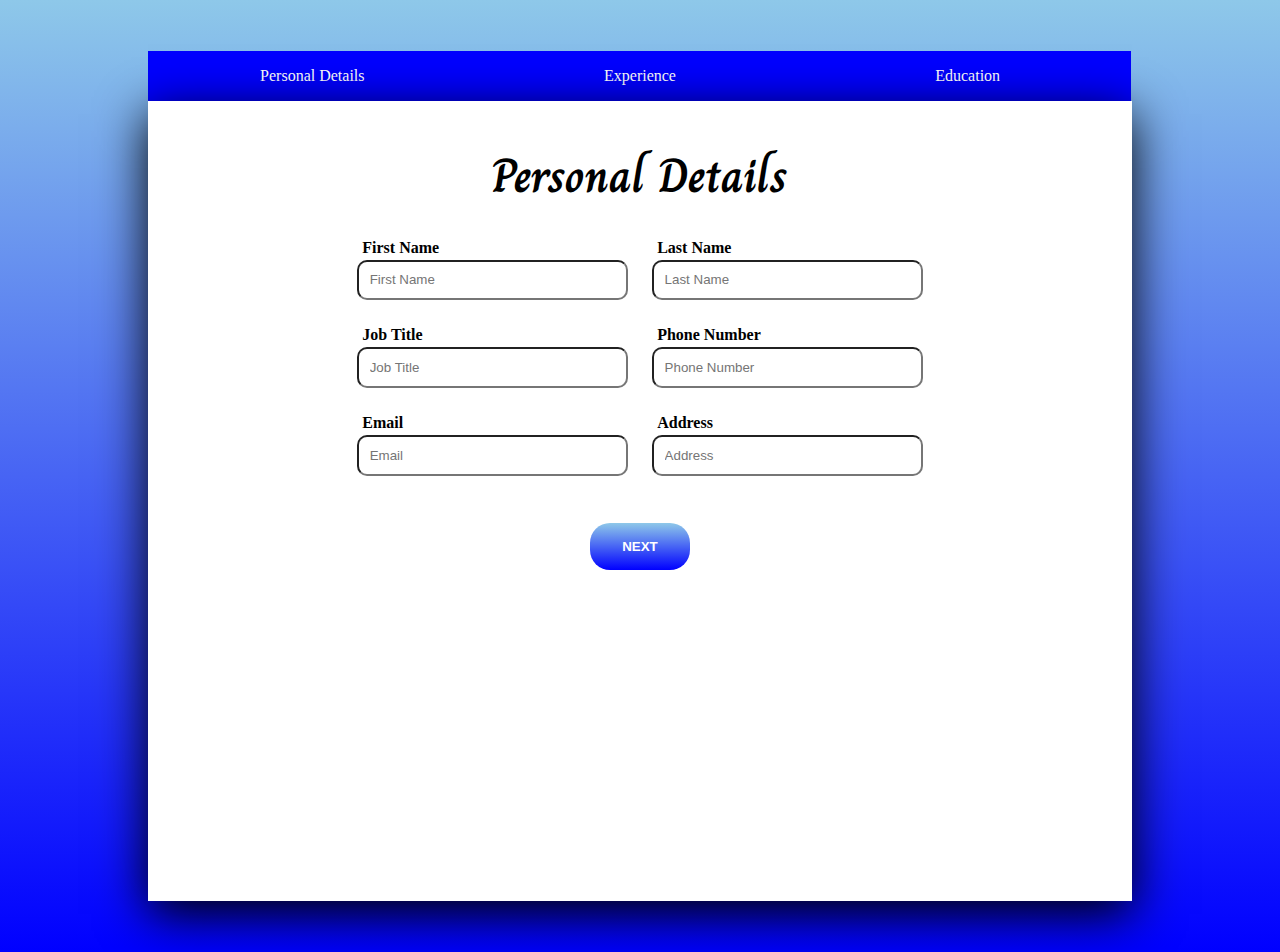
==== index.html @ 41b13d01 "files added" ====
<!DOCTYPE html>
<html lang="en">

<head>
    <meta charset="UTF-8">
    <meta name="viewport" content="width=device-width, initial-scale=1.0">
    <title>Resume Builder</title>

    <link href="https://cdn.jsdelivr.net/npm/bootstrap@5.0.2/dist/css/bootstrap.min.css" rel="stylesheet"
        integrity="sha384-EVSTQN3/azprG1Anm3QDgpJLIm9Nao0Yz1ztcQTwFspd3yD65VohhpuuCOmLASjC" crossorigin="anonymous">

    <link rel="stylesheet" href="./css/style.css">


</head>

<body>
    <div class="containers">
        <div class="loaderContainer">
            <div class="loader" id="personalDetailHeading">
                <div class="loaderItems">Personal Details</div>
            </div>

            <div class="loader" id="experienceDetailHeading">
                <div class="loaderItems">Experience</div>
            </div>

            <div class="loader" id="educationDetailHeading">
                <div class="loaderItems">Education</div>
            </div>

        </div>

        <div class="formContainer">

            <form action="#" id="personalDetailForm">

                <p>Personal Details</p>

                <div>
                    <div class="inputFields">
                        <label for="firstName">First Name</label>
                        <input type="text" placeholder="First Name" id="firstName" name="First Name"
                            onkeypress="validatePersonalForm(event)" />
                        <p id="invalidFirstName" style="color: red;"></p>
                    </div>
                    <div class="inputFields">
                        <label for="lastName">Last Name</label>
                        <input type="text" placeholder="Last Name" id="lastName" name="Last Name"
                            onkeypress="validatePersonalForm(event)" />
                        <p id="invalidLastName" style="color: red;"></p>
                    </div>
                </div>

                <div>

                    <div class="inputFields">
                        <label for="jobTitle">Job Title</label>
                        <input type="text" placeholder="Job Title" id="jobTitle" name="Job Title"
                            onkeypress="validatePersonalForm(event)" />
                        <p id="invalidJobTitle" style="color: red;"></p>
                    </div>

                    <div class="inputFields">
                        <label for="address">Phone Number</label>
                        <input type="text" placeholder="Phone Number" id="phoneNumber" name="Phone"
                            onkeypress="validatePersonalForm(event)" />
                        <p id="invalidphoneNumber" style="color: red;"></p>
                    </div>
                </div>

                <div>

                    <div class="inputFields">
                        <label for="email">Email</label>
                        <input type="text" placeholder="Email" id="email" name="Email"
                            onkeypress="validatePersonalForm(event)" />
                        <p id="invalidEmail" style="color: red;"></p>
                    </div>

                    <div class="inputFields">
                        <label for="address">Address</label>
                        <input type="text" placeholder="Address" id="address" name="Address"
                            onkeypress="validatePersonalForm(event)" />
                        <p id="invalidAddress" style="color: red;"></p>
                    </div>
                </div>

                <div>

                </div>

                <div class="firstButtonContainer">
                    <button id="firstNextBtn" class="button" type="submit">Next</button>

                </div>
            </form>


            <form action="#" id="experienceDetailForm">

                <p>Experience</p>
                <div class="name">
                    <div class="inputFields">

                        <label for="companyName">Company Name</label>
                        <input type="text" placeholder="Company Name" id="companyName" name="companyName"
                            onkeypress="validateExperienceForm(event)" />
                        <p id="invalidCompanyName" style="color: red;"></p>

                    </div>
                    <div class="inputFields">

                        <label for="title">Title</label>
                        <input type="text" placeholder="title" id="title" name="title"
                            onkeypress="validateExperienceForm(event)" />
                        <p id="invalidTitle" style="color: red;"></p>

                    </div>
                </div>

                <div>
                    <div class="inputFields">

                        <label for="city">City</label>
                        <input type="text" placeholder="City" id="city" name="city"
                            onkeypress="validateExperienceForm(event)" />
                        <p id="invalidCity" style="color: red;"></p>

                    </div>
                    <div class="inputFields">

                        <label for="title">Country</label>
                        <input type="text" placeholder="Country" id="country" name="country"
                            onkeypress="validateExperienceForm(event)" />
                        <p id="invalidCountry" style="color: red;"></p>

                    </div>
                </div>

                <div class="secondContainer">

                    <div class="inputFields">
                        <label for="startDate">Start Date</label>
                        <input type="date" id="startDate" name="startDate" />
                    </div>


                    <div class="inputFields">
                        <label for="endDate">End Date</label>
                        <input type="date" id="endDate" name="endDate" />
                    </div>
                </div>

                <div class="descriptionField">
                    <label for="jobDescription">Job Description</label>
                    <textarea name="Job Description" id="jobDescription" rows="1"></textarea>
                    <p id="invalidJobDescription" style="color: red;"></p>
                </div>

                <div class="buttonContainer">
                    <button id="experienceBackBtn" class="button">Back</button>
                    <button id="experienceNextBtn" class="button"
                        onclick="saveFormData(experienceDetailForm)">Next</button>
                </div>

            </form>


            <form action="#" id="educationDetailForm">
                <p>Education</p>
                <div class="name">
                    <div class="inputFields">
                        <label for="highestDegree">Highest Degree</label>
                        <input type="text" placeholder="Highest Degree" id="highestDegree" name="highestDegree" />
                    </div>
                    <div class="inputFields">
                        <label for="universityName">University Name</label>
                        <input type="text" placeholder="University Name" id="universityName" name="universityName" />
                    </div>
                </div>

                <div class="secondContainer">

                    <div class="inputFields">
                        <label for="session">Session</label>
                        <input type="text" placeholder="Session" id="session" name="session" />
                    </div>


                    <div class="inputFields">
                        <label for="score">Score</label>
                        <input type="text" placeholder="Score" id="score" name="score" />
                    </div>
                </div>

                <div class="name">
                    <div class="inputFields">
                        <label for="schoolBoard">School Board</label>

                        <select class="dropdownMenu" id="schoolBoard" name="schoolBoard">

                            <option value="">Select</option>
                            <option value="option1">CBSE</option>
                            <option value="option2">ICSE</option>

                        </select>

                    </div>

                    <div class="inputFields">
                        <label for="schoolName">School Name</label>
                        <input type="text" placeholder="School Name" id="schoolName" name="schoolName" />
                    </div>
                </div>

                <div class="secondContainer">

                    <div class="inputFields">
                        <label for="session">Session</label>
                        <input type="text" placeholder="Session" id="session" name="schoolSession" />
                    </div>


                    <div class="inputFields">
                        <label for="score">Score</label>
                        <input type="text" placeholder="Score" id="score" name="schoolScore" />
                    </div>
                </div>


                <div class="buttonContainer">
                    <button id="educationBackBtn" class="button">Back</button>
                    <button id="educationNextBtn" class="button">Save</button>
                </div>

            </form>


        </div>


        <script src="resumeScript.js"></script>

        <script src="https://cdn.jsdelivr.net/npm/bootstrap@5.0.2/dist/js/bootstrap.bundle.min.js"
            integrity="sha384-MrcW6ZMFYlzcLA8Nl+NtUVF0sA7MsXsP1UyJoMp4YLEuNSfAP+JcXn/tWtIaxVXM"
            crossorigin="anonymous"></script>
</body>

</html>
---- css/style.css ----
@import url('https://fonts.googleapis.com/css2?family=Charm:wght@400;700&display=swap');

* {
    margin: 0;
    padding: 0;
    box-sizing: border-box;
}

body {
    background: linear-gradient(to top, blue,rgb(142, 200, 233));
}
button {
    padding: 3% 5%;
    cursor: pointer;
    border-radius: 20px;
    border: none;
}
.containers, .loaderContainer, .inputFields, form>div, .descriptionField {
    display: flex;
}

.inputFields, .descriptionField{
    flex-direction: column;
    padding: 2%;
    width: 50%;   
}
.inputFields > label, .descriptionField > label {
    padding: 1% 2%;
    font-weight: bold;
}
.descriptionField > textarea, .descriptionField {
    width: 100%;
    resize: none;
}

.containers {
    padding: 4% 2%;
    flex-direction: column;
    align-items: center;
    border-radius: 20px;
}

.formContainer {
    border: none;
    padding: 2% 6%;
    width: 80%;
    margin: auto;
    height: 800px;
    position: relative;
    display: flex;
    justify-content: center;
    overflow: hidden;
    background-color: white;
    box-shadow: 0px 13px 47px 0px black;
}

.loader {
    width: 33.333%;
    display: flex;
    align-items: center;
    justify-content: center;    
    background-color: blue;
    color: white;
    transition: 0.5s ease-in-out;
    
}
.loaderContainer {
    position: relative;
    height: 50px;
    width: 80%;
    overflow: hidden;
}
form > p {
    text-align: center;
    font-size: 3em;
    font-weight: bold;
    padding: 2%;
    font-family: "Charm";
}

form input, form textarea, .dropdownMenu{
    padding: 4%;
    background-color: transparent;
    border-radius: 10px;
}

.formContainer > form {
    position: absolute;
    width: 60%;
    transition: 2s;
}

#experienceDetailForm, #educationDetailForm, #skillDetailForm, #messageContainer {  
    position: absolute;
    right: -620px;
}


form > div {
    justify-content: space-between;
}

.buttonContainer, .firstButtonContainer {    
    width: 50%;
    margin: 6% auto;
}

.firstButtonContainer {
    justify-content: center;
}

.button {
    background: linear-gradient(to top, blue,rgb(142, 200, 233));
    color: white;
    padding: 1rem 2rem;
    text-transform: uppercase;
    font-weight: bold;
}

/* for resume page */

.resumeContainer {
    display: flex;
    width: 70%;
    height: 1000px;
    border: 1px solid red;
    background-color: white;
    margin: 2% auto;
}
.left {
    width: 35%;
    border: 2px solid blue;
    background-color: red;
}
.right {
    width: 65%;
    border: 2px solid blue;
}
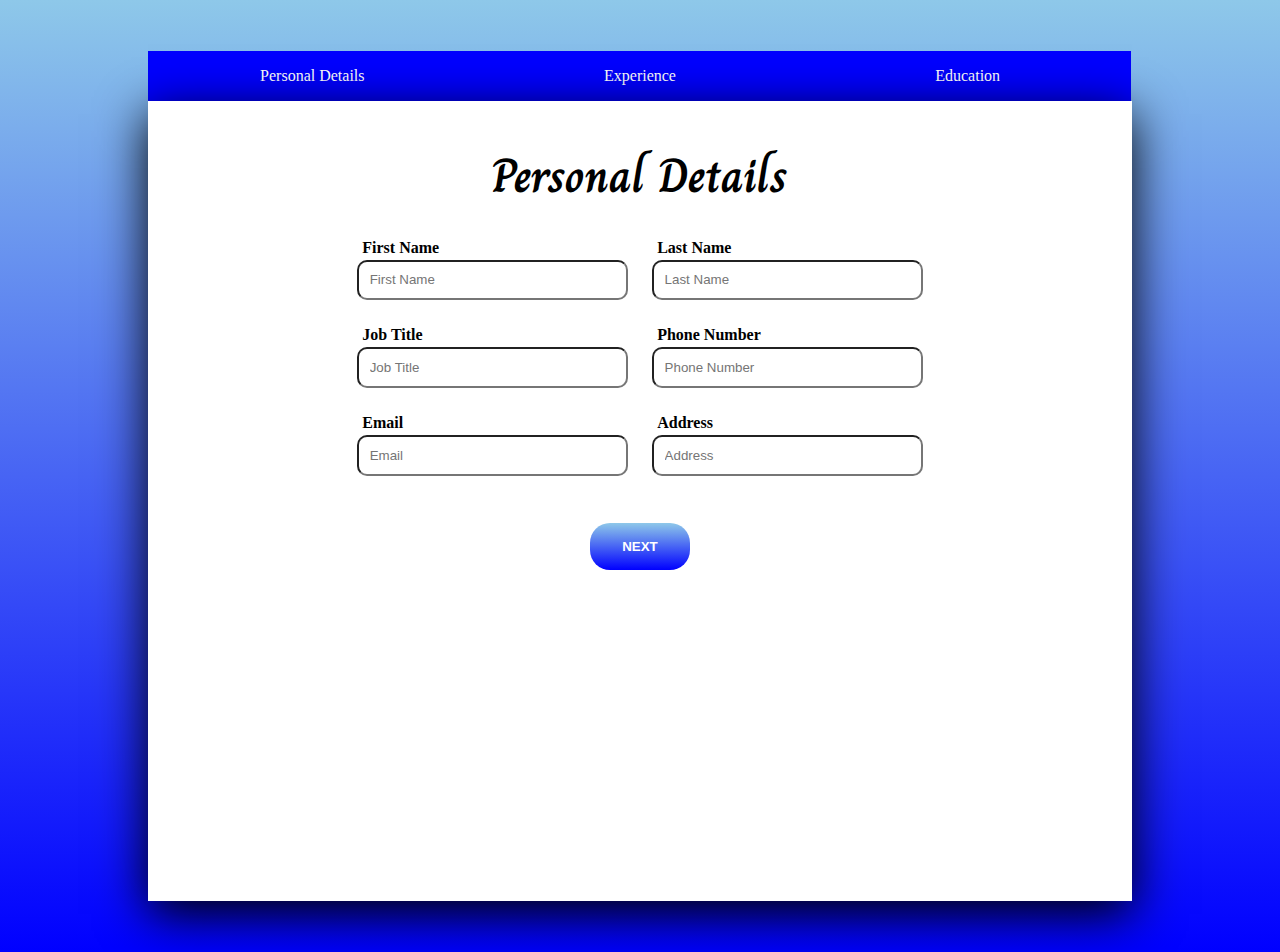
==== commit 5f89ed98: "validations added" ====
--- a/index.html
+++ b/index.html
@@ -10,8 +10,7 @@
         integrity="sha384-EVSTQN3/azprG1Anm3QDgpJLIm9Nao0Yz1ztcQTwFspd3yD65VohhpuuCOmLASjC" crossorigin="anonymous">
 
     <link rel="stylesheet" href="./css/style.css">
-
-
+    
 </head>
 
 <body>
@@ -33,21 +32,21 @@
 
         <div class="formContainer">
 
-            <form action="#" id="personalDetailForm">
-
-                <p>Personal Details</p>
+            <form action="#" id="personalDetailForm" class="formStep">
+
+                <h1>Personal Details</h1>
 
                 <div>
                     <div class="inputFields">
                         <label for="firstName">First Name</label>
                         <input type="text" placeholder="First Name" id="firstName" name="First Name"
-                            onkeypress="validatePersonalForm(event)" />
+                            onkeydown="validatePersonalForm(event)" />
                         <p id="invalidFirstName" style="color: red;"></p>
                     </div>
                     <div class="inputFields">
                         <label for="lastName">Last Name</label>
                         <input type="text" placeholder="Last Name" id="lastName" name="Last Name"
-                            onkeypress="validatePersonalForm(event)" />
+                            onkeydown="validatePersonalForm(event)" />
                         <p id="invalidLastName" style="color: red;"></p>
                     </div>
                 </div>
@@ -57,15 +56,15 @@
                     <div class="inputFields">
                         <label for="jobTitle">Job Title</label>
                         <input type="text" placeholder="Job Title" id="jobTitle" name="Job Title"
-                            onkeypress="validatePersonalForm(event)" />
+                            onkeydown="validatePersonalForm(event)" />
                         <p id="invalidJobTitle" style="color: red;"></p>
                     </div>
 
                     <div class="inputFields">
                         <label for="address">Phone Number</label>
-                        <input type="text" placeholder="Phone Number" id="phoneNumber" name="Phone"
-                            onkeypress="validatePersonalForm(event)" />
-                        <p id="invalidphoneNumber" style="color: red;"></p>
+                        <input type="text" placeholder="Phone Number" minlength="10" id="phoneNumber" name="Phone"
+                            onkeydown="validatePersonalForm(event)" />
+                        <p id="invalidPhoneNumber" style="color: red;"></p>
                     </div>
                 </div>
 
@@ -80,8 +79,7 @@
 
                     <div class="inputFields">
                         <label for="address">Address</label>
-                        <input type="text" placeholder="Address" id="address" name="Address"
-                            onkeypress="validatePersonalForm(event)" />
+                        <input type="text" placeholder="Address" id="address" name="Address"  onkeydown="validatePersonalForm(event)"/>
                         <p id="invalidAddress" style="color: red;"></p>
                     </div>
                 </div>
@@ -91,29 +89,28 @@
                 </div>
 
                 <div class="firstButtonContainer">
-                    <button id="firstNextBtn" class="button" type="submit">Next</button>
+                    <button id="firstNextBtn" class="button" type="submit" disabled>Next</button>
 
                 </div>
             </form>
 
-
-            <form action="#" id="experienceDetailForm">
-
-                <p>Experience</p>
+            <form action="#" id="experienceDetailForm" class="formStep">
+
+                <h1>Experience</h1>
                 <div class="name">
                     <div class="inputFields">
 
                         <label for="companyName">Company Name</label>
                         <input type="text" placeholder="Company Name" id="companyName" name="companyName"
-                            onkeypress="validateExperienceForm(event)" />
+                            onkeydown="validateExperienceForm(event)" />
                         <p id="invalidCompanyName" style="color: red;"></p>
 
                     </div>
                     <div class="inputFields">
 
                         <label for="title">Title</label>
-                        <input type="text" placeholder="title" id="title" name="title"
-                            onkeypress="validateExperienceForm(event)" />
+                        <input type="text" placeholder="Title" id="title" name="title"
+                            onkeydown="validateExperienceForm(event)" />
                         <p id="invalidTitle" style="color: red;"></p>
 
                     </div>
@@ -124,7 +121,7 @@
 
                         <label for="city">City</label>
                         <input type="text" placeholder="City" id="city" name="city"
-                            onkeypress="validateExperienceForm(event)" />
+                            onkeydown="validateExperienceForm(event)" />
                         <p id="invalidCity" style="color: red;"></p>
 
                     </div>
@@ -132,106 +129,84 @@
 
                         <label for="title">Country</label>
                         <input type="text" placeholder="Country" id="country" name="country"
-                            onkeypress="validateExperienceForm(event)" />
+                            onkeydown="validateExperienceForm(event)" />
                         <p id="invalidCountry" style="color: red;"></p>
 
-                    </div>
-                </div>
-
-                <div class="secondContainer">
-
-                    <div class="inputFields">
-                        <label for="startDate">Start Date</label>
-                        <input type="date" id="startDate" name="startDate" />
-                    </div>
-
-
-                    <div class="inputFields">
-                        <label for="endDate">End Date</label>
-                        <input type="date" id="endDate" name="endDate" />
                     </div>
                 </div>
 
                 <div class="descriptionField">
                     <label for="jobDescription">Job Description</label>
-                    <textarea name="Job Description" id="jobDescription" rows="1"></textarea>
+                    <input type="text" name="Job Description" id="jobDescription"
+                        onkeydown="validateExperienceForm(event)">
                     <p id="invalidJobDescription" style="color: red;"></p>
                 </div>
 
                 <div class="buttonContainer">
-                    <button id="experienceBackBtn" class="button">Back</button>
-                    <button id="experienceNextBtn" class="button"
-                        onclick="saveFormData(experienceDetailForm)">Next</button>
+                    <button id="experienceBackBtn" class="prevButton">Back</button>
+                    <button id="experienceNextBtn" class="button" disabled>Next</button>
                 </div>
 
             </form>
 
-
-            <form action="#" id="educationDetailForm">
-                <p>Education</p>
+            <form action="#" id="educationDetailForm" class="formStep">
+                <h1>Education</h1>
                 <div class="name">
                     <div class="inputFields">
                         <label for="highestDegree">Highest Degree</label>
-                        <input type="text" placeholder="Highest Degree" id="highestDegree" name="highestDegree" />
+                        <input type="text" placeholder="Highest Degree" id="highestDegree" name="highestDegree"
+                            onkeydown="validateEducationForm(event)" />
+                        <p id="invalidDegreeName" style="color: red;"></p>
                     </div>
                     <div class="inputFields">
                         <label for="universityName">University Name</label>
-                        <input type="text" placeholder="University Name" id="universityName" name="universityName" />
+                        <input type="text" placeholder="University Name" id="universityName" name="universityName"
+                            onkeydown="validateEducationForm(event)" />
+                        <p id="invalidUniversityName" style="color: red;"></p>
                     </div>
                 </div>
 
                 <div class="secondContainer">
 
                     <div class="inputFields">
-                        <label for="session">Session</label>
-                        <input type="text" placeholder="Session" id="session" name="session" />
-                    </div>
-
-
-                    <div class="inputFields">
-                        <label for="score">Score</label>
-                        <input type="text" placeholder="Score" id="score" name="score" />
-                    </div>
-                </div>
-
-                <div class="name">
-                    <div class="inputFields">
-                        <label for="schoolBoard">School Board</label>
-
-                        <select class="dropdownMenu" id="schoolBoard" name="schoolBoard">
-
-                            <option value="">Select</option>
-                            <option value="option1">CBSE</option>
-                            <option value="option2">ICSE</option>
-
-                        </select>
-
-                    </div>
-
-                    <div class="inputFields">
-                        <label for="schoolName">School Name</label>
-                        <input type="text" placeholder="School Name" id="schoolName" name="schoolName" />
-                    </div>
-                </div>
+                        <label for="intermeediateSchoolName">Intermediate School Name</label>
+                        <input type="text" placeholder="School Name" id="intermediateSchoolName"
+                            name="intermediateSchoolName" onkeydown="validateEducationForm(event)" />
+                        <p id="invalidIntermediateSchoolName" style="color: red;"></p>
+                    </div>
+
+
+                    <div class="inputFields">
+                        <label for="intermediateSchoolCity">Intermediate School City</label>
+                        <input type="text" placeholder="School City" id="intermediateSchoolCity"
+                            name="intermediateSchoolCity" onkeydown="validateEducationForm(event)" />
+                        <p id="invalidIntermediateSchoolCity" style="color: red;"></p>
+                    </div>
+                </div>
+
 
                 <div class="secondContainer">
 
                     <div class="inputFields">
-                        <label for="session">Session</label>
-                        <input type="text" placeholder="Session" id="session" name="schoolSession" />
-                    </div>
-
-
-                    <div class="inputFields">
-                        <label for="score">Score</label>
-                        <input type="text" placeholder="Score" id="score" name="schoolScore" />
+                        <label for="matriculateSchoolName">Matriculate School Name</label>
+                        <input type="text" placeholder="School Name" id="matriculateSchoolName"
+                            name="matriculateSchoolName" onkeydown="validateEducationForm(event)" />
+                        <p id="invalidMatriculateSchoolName" style="color: red;"></p>
+                    </div>
+
+
+                    <div class="inputFields">
+                        <label for="matriculateSchoolCity">Matriculate School City</label>
+                        <input type="text" placeholder="School City" id="matriculateSchoolCity"
+                            name="matriculateSchoolCity" onkeydown="validateEducationForm(event)" />
+                        <p id="invalidMatriculateSchoolCity" style="color: red;"></p>
                     </div>
                 </div>
 
 
                 <div class="buttonContainer">
-                    <button id="educationBackBtn" class="button">Back</button>
-                    <button id="educationNextBtn" class="button">Save</button>
+                    <button id="educationBackBtn" class="prevButton">Back</button>
+                    <button id="educationNextBtn" class="button" disabled>Save</button>
                 </div>
 
             </form>
--- a/css/style.css
+++ b/css/style.css
@@ -70,7 +70,7 @@
     width: 80%;
     overflow: hidden;
 }
-form > p {
+form > h1 {
     text-align: center;
     font-size: 3em;
     font-weight: bold;
@@ -87,14 +87,12 @@
 .formContainer > form {
     position: absolute;
     width: 60%;
-    transition: 2s;
 }
 
 #experienceDetailForm, #educationDetailForm, #skillDetailForm, #messageContainer {  
     position: absolute;
     right: -620px;
 }
-
 
 form > div {
     justify-content: space-between;
@@ -109,7 +107,7 @@
     justify-content: center;
 }
 
-.button {
+.button, .prevButton {
     background: linear-gradient(to top, blue,rgb(142, 200, 233));
     color: white;
     padding: 1rem 2rem;
@@ -117,22 +115,7 @@
     font-weight: bold;
 }
 
-/* for resume page */
-
-.resumeContainer {
-    display: flex;
-    width: 70%;
-    height: 1000px;
-    border: 1px solid red;
-    background-color: white;
-    margin: 2% auto;
-}
-.left {
-    width: 35%;
-    border: 2px solid blue;
-    background-color: red;
-}
-.right {
-    width: 65%;
-    border: 2px solid blue;
+.button:disabled {
+    cursor:not-allowed !important;
+    background-color: grey !important;
 }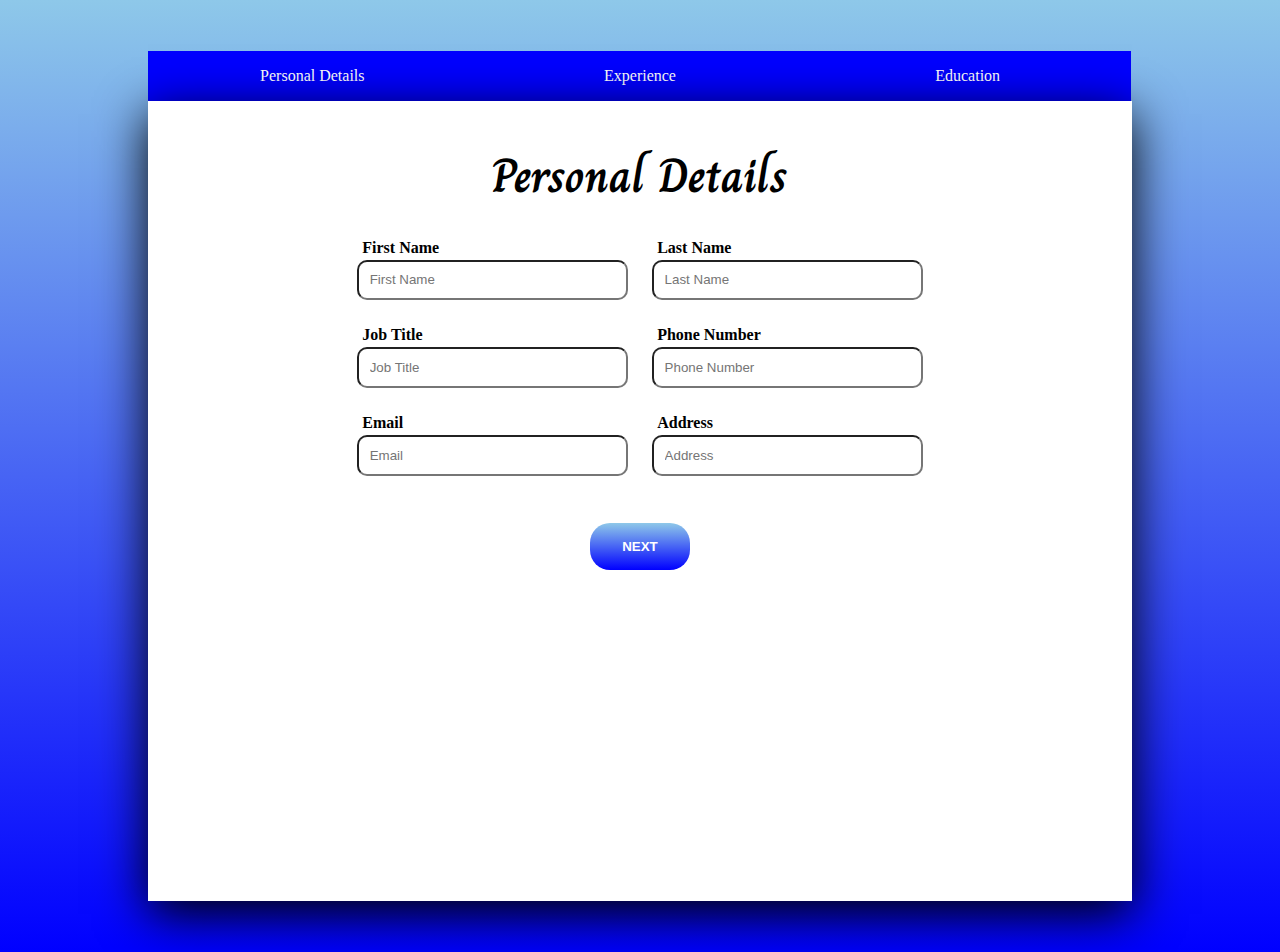
==== commit 9dcd860a: "validations on clicking button added" ====
--- a/index.html
+++ b/index.html
@@ -89,7 +89,7 @@
                 </div>
 
                 <div class="firstButtonContainer">
-                    <button id="firstNextBtn" class="button" type="submit" disabled>Next</button>
+                    <button id="firstNextBtn" class="button" type="submit" >Next</button>
 
                 </div>
             </form>
@@ -144,7 +144,7 @@
 
                 <div class="buttonContainer">
                     <button id="experienceBackBtn" class="prevButton">Back</button>
-                    <button id="experienceNextBtn" class="button" disabled>Next</button>
+                    <button id="experienceNextBtn" class="button" >Next</button>
                 </div>
 
             </form>
@@ -206,7 +206,7 @@
 
                 <div class="buttonContainer">
                     <button id="educationBackBtn" class="prevButton">Back</button>
-                    <button id="educationNextBtn" class="button" disabled>Save</button>
+                    <button id="educationNextBtn" class="button">Save</button>
                 </div>
 
             </form>
